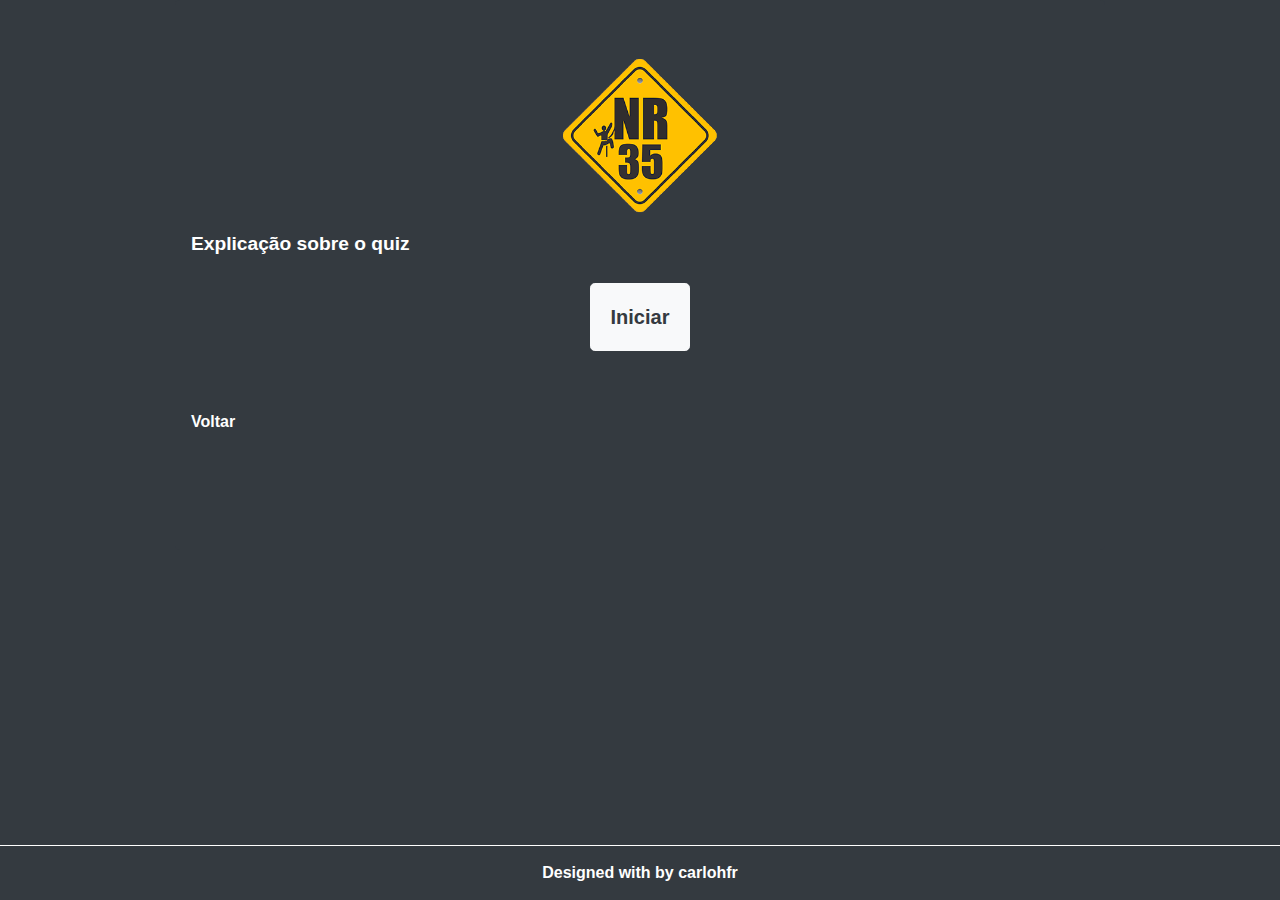
==== quiz.html @ 198e11a0 "Add files via upload" ====
<!doctype html>
<html lang="pt-br">

    <head>
        <title>QUIZ NR35</title>

        <link rel="icon" type="image/x-icon" href="images/favicon.ico">
        
        <meta charset="utf-8">
        <meta name="viewport" content="width=device-width, initial-scale=1, shrink-to-fit=no">

        <!-- External styles -->
        <link rel="stylesheet" href="https://stackpath.bootstrapcdn.com/bootstrap/4.3.1/css/bootstrap.min.css" integrity="sha384-ggOyR0iXCbMQv3Xipma34MD+dH/1fQ784/j6cY/iJTQUOhcWr7x9JvoRxT2MZw1T" crossorigin="anonymous">
        <link rel="stylesheet" href="https://cdnjs.cloudflare.com/ajax/libs/font-awesome/6.0.0-beta2/css/all.min.css" integrity="sha512-YWzhKL2whUzgiheMoBFwW8CKV4qpHQAEuvilg9FAn5VJUDwKZZxkJNuGM4XkWuk94WCrrwslk8yWNGmY1EduTA==" crossorigin="anonymous" referrerpolicy="no-referrer"/>

        <!-- Quiz styles -->
        <link rel="stylesheet" href="css/quiz.css">

        <!-- External scripts -->
        <script src="https://code.jquery.com/jquery-3.1.1.min.js"></script>
        <script src="https://cdnjs.cloudflare.com/ajax/libs/popper.js/1.14.7/umd/popper.min.js" integrity="sha384-UO2eT0CpHqdSJQ6hJty5KVphtPhzWj9WO1clHTMGa3JDZwrnQq4sF86dIHNDz0W1" crossorigin="anonymous"></script>
        <script src="https://stackpath.bootstrapcdn.com/bootstrap/4.3.1/js/bootstrap.min.js" integrity="sha384-JjSmVgyd0p3pXB1rRibZUAYoIIy6OrQ6VrjIEaFf/nJGzIxFDsf4x0xIM+B07jRM" crossorigin="anonymous"></script>
       
        <!-- Quiz scripts -->
        <script src="js/configs.js"></script>
        <script src="js/questions.js"></script>
        <script src="js/quiz.js"></script>
    </head>

    <body class="bg-dark quiz-page">
        <audio id="success" src="audio/success.mp3" preload="auto"></audio>
        <audio id="fail" src="audio/fail.mp3" preload="auto"></audio>

        <div class="container-fluid col-sm-9">
            <div class="">
                <div class="modal-content content-modal bg-dark initial-modal">
                    <div class="modal-header">                       
                        <!--<h3 class='col-12 modal-title text-center'><span class="label label-warning" id="qid"></span>QUIZ NR35</h3>-->
                    </div>

                    <div class="text-center">
                        <img class="img-fluid log-nr35" src="images/NR35Min.png" alt="">
                    </div>

                    <div class="modal-body">
                                                
                        <div class="initial-text quiz-bold-white-content">
                            Explicação sobre o quiz
                        </div>

                        <br>

                        <button class='element-animation1 btn btn-lg btn-light text-dark' onclick='start_quiz()'>Iniciar</button>
                    </div>

                    <div class="modal-footer" style="justify-content: space-between;">
                        <a class="back-article quiz-bold-white-content link-footer" href="index.html">Voltar</a>
                        <!--<span class="about quiz-bold-white-content link-footer">Sobre</span>-->
                    </div>
                </div>

                <div class="modal-content bg-dark about-modal hidden">
                    <div class="modal-header">
                        <h3 class='col-12 modal-title text-center'><span class="label label-warning" id="qid"></span>Título do quiz</h3>
                    </div>

                    <div class="modal-body quiz-bold-white-content">
                        DESENVOLVIMENTO <br><br>
                        Carlo Henrique Ferreira Rodrigues<br>
                    </div>

                    <div class="modal-footer">
                        <span class="back quiz-bold-white-content link-footer">Voltar</span>
                    </div>
                </div>

            </div>
        </div>

        <footer>
            <div class="quiz-credits">
                <div class="col-12">
                    <div class="dev-info text-dark">
                        <p>Designed with <span class="fas fa-heart"></span> by <a href="https://github.com/carlohfr" rel="nofollow" target="_blank">carlohfr</a></p>
                    </div>  
                </div>
            </div>
        </footer>

        <script>
            $('.about').click(function() {
                $('.about-modal').toggleClass('hidden');
                $('.initial-modal').toggleClass('hidden');
            });

            $('.back').click(function() {
                $('.about-modal').toggleClass('hidden');
                $('.initial-modal').toggleClass('hidden');
            });
        </script>

    </body>

</html>
---- css/quiz.css ----
/* ======================= */
/* Quiz                    */
/* ======================= */

h3{
    font-size: 1.5rem;
}

.hidden{
    display: none;
}

.quiz-page{
    position: relative;
    min-height: 100vh;
}

.modal-header{
    margin-top: 25px;
    border: none;
    color: white;
    background-color: transparent;
}

.modal-body{
    border: none;
    min-height: /*205px;*/ 180px;
    text-align: center;
}

.modal-body .txt-left{
    text-align: left !important;
}

.modal-body .txt-right{
    text-align: right !important;
}

.modal-body .initial-text{
    text-align: justify !important;
}

.modal-content{
    border: none;
    text-align: justify !important;
}

.modal-footer {
    border: none;
    margin-bottom: 100px;
}

#qid{
    padding-top: 10px;
    padding-bottom: 10px;
    text-align: justify !important;
    -moz-border-radius: 50px;
    -webkit-border-radius: 50px;
    border-radius: 20px;
}

.quiz-question{
    width: 100%;
}

.question-img{
    padding-top: 5px;
    text-align: center !important;
}

.img-size{
    max-width: 80%;
}

.quiz-bold-white-content{
    color: #fff;
    font-weight: 700;
}

.initial-text{
    font-size: 1.2rem;
}

.link-footer{
    cursor: pointer;
}

.link-footer:hover{
    color: #fff;
    text-decoration: none;
}

.final-score{
    font-size: 3rem;
}

.final-message{
    font-size: 1.2rem;
}

.btn{
    font-weight: 700;
    padding: 18px 20px;
    white-space: normal;
    -webkit-transform: scale(1.0);
    -moz-transform: scale(1.0);
    -o-transform: scale(1.0);
    -webkit-transition-duration: .3s;
    -moz-transition-duration: .3s;
    -o-transition-duration: .3s;
}
  
.btn:hover{
    -webkit-transform: scale(1.1);
    -moz-transform: scale(1.1);
    -o-transform: scale(1.1);
    cursor: pointer;
}

.btn-start{
    position: relative;
}

.btn-block{
    text-align: left;
    position: relative;
}

footer{
    position: absolute;
    bottom: 0;
    width: 100%;
}

.log-nr35{
    max-width: 17%;
}

.quiz-credits {
    width: 100%;
    padding: 15px 0;
    margin-top: 30px;
    border-top: 1px solid #fff;
}

.quiz-credits p {
    margin-bottom: 0;
    color:  #fff;
    font-weight: 700;
}
  
.quiz-credits p a {
    color:  #fff;
}

.quiz-credits p a:hover {
    color:  #fff;
    text-decoration: none;
}

.quiz-credits .nav-inline .nav-link {
    color:  #fff;
    padding: 10px 0;
    margin-left: 10px;
}

.quiz-credits .nav-inline .nav-link:hover {
    color: #3c9cfd;
}

.dev-info
{
    text-align: center;
}

.element-animation1{
    animation: animationFrames ease .8s;
    animation-iteration-count: 1;
    transform-origin: 50% 50%;
    -webkit-animation: animationFrames ease .8s;
    -webkit-animation-iteration-count: 1;
    -webkit-transform-origin: 50% 50%;
    -ms-animation: animationFrames ease .8s;
    -ms-animation-iteration-count: 1;
    -ms-transform-origin: 50% 50%;
}

.element-animation2{
    animation: animationFrames ease 1s;
    animation-iteration-count: 1;
    transform-origin: 50% 50%;
    -webkit-animation: animationFrames ease 1s;
    -webkit-animation-iteration-count: 1;
    -webkit-transform-origin: 50% 50%;
    -ms-animation: animationFrames ease 1s;
    -ms-animation-iteration-count: 1;
    -ms-transform-origin: 50% 50%;
}

.element-animation3{
    animation: animationFrames ease 1.2s;
    animation-iteration-count: 1;
    transform-origin: 50% 50%;
    -webkit-animation: animationFrames ease 1.2s;
    -webkit-animation-iteration-count: 1;
    -webkit-transform-origin: 50% 50%;
    -ms-animation: animationFrames ease 1.2s;
    -ms-animation-iteration-count: 1;
    -ms-transform-origin: 50% 50%;
}

.element-animation4{
    animation: animationFrames ease 1.4s;
    animation-iteration-count: 1;
    transform-origin: 50% 50%;
    -webkit-animation: animationFrames ease 1.4s;
    -webkit-animation-iteration-count: 1;
    -webkit-transform-origin: 50% 50%;
    -ms-animation: animationFrames ease 1.4s;
    -ms-animation-iteration-count: 1;
    -ms-transform-origin: 50% 50%
}

@keyframes animationFrames{
    0% {
        opacity: 0;
        transform: translate(-1500px,0px)
    }

    60% {
        opacity: 1;
        transform: translate(30px,0px)
    }

    80% {
        transform: translate(-10px,0px)
    }

    100% {
        opacity: 1;
        transform: translate(0px,0px)
    }
}
  
@-webkit-keyframes animationFrames{
    0% {
        opacity: 0;
        -webkit-transform: translate(-1500px,0px)
    }
    60% {
        opacity: 1;
        -webkit-transform: translate(30px,0px)
    }

    80% {
        -webkit-transform: translate(-10px,0px)
    }

    100% {
        opacity: 1;
        -webkit-transform: translate(0px,0px)
    }
}
  
@-ms-keyframes animationFrames{
    0% {
        opacity: 0;
        -ms-transform: translate(-1500px,0px)
    }

    60% {
        opacity: 1;
        -ms-transform: translate(30px,0px)
    }
    80% {
        -ms-transform: translate(-10px,0px)
    }

    100% {
        opacity: 1;
        -ms-transform: translate(0px,0px)
    }
}
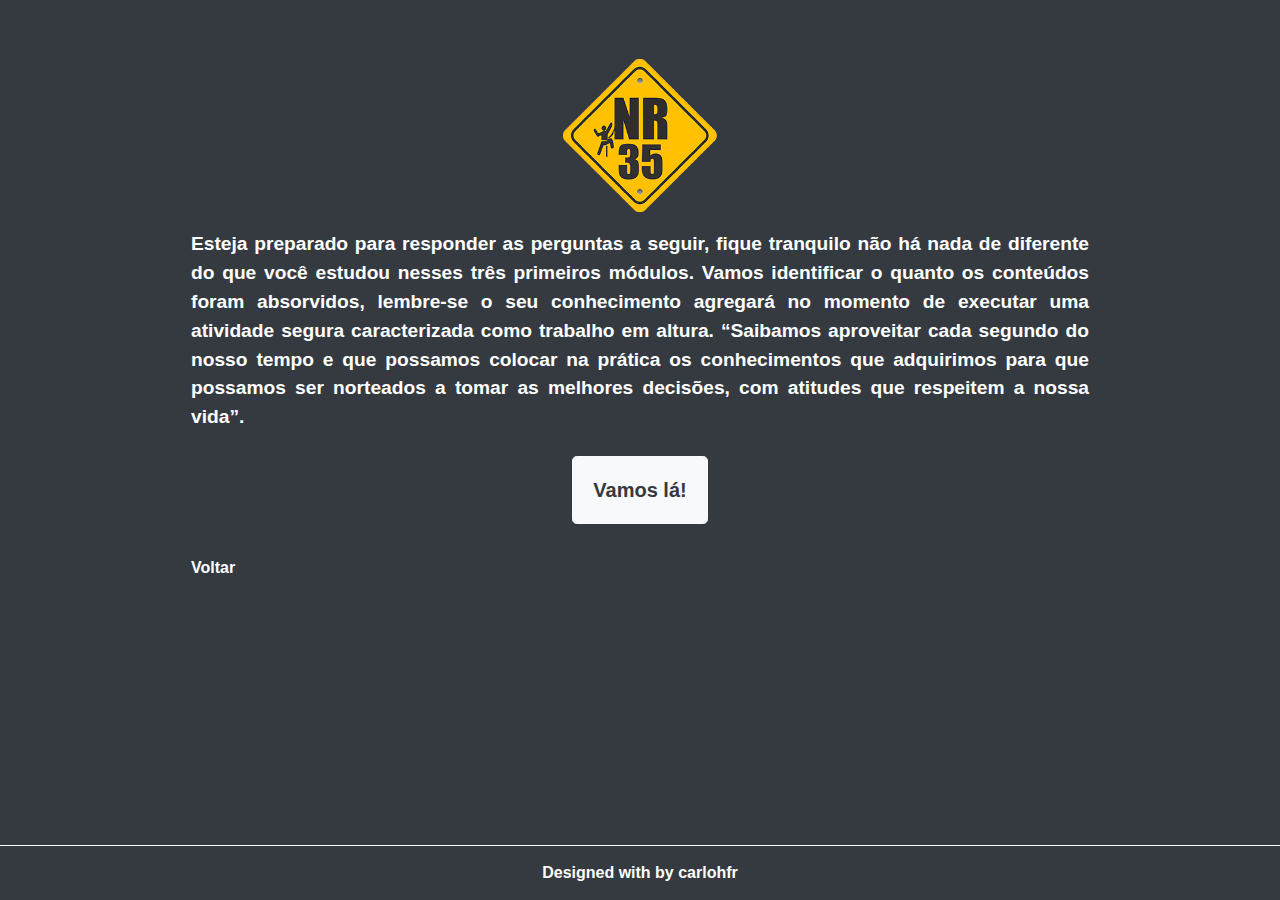
==== commit fdeb6e78: "V2" ====
--- a/quiz.html
+++ b/quiz.html
@@ -45,12 +45,18 @@
                     <div class="modal-body">
                                                 
                         <div class="initial-text quiz-bold-white-content">
-                            Explicação sobre o quiz
+                            Esteja preparado para responder as perguntas a seguir, fique tranquilo não há nada de
+                            diferente do que você estudou nesses três primeiros módulos. Vamos identificar o quanto os
+                            conteúdos foram absorvidos, lembre-se o seu conhecimento agregará no momento de
+                            executar uma atividade segura caracterizada como trabalho em altura.
+                            “Saibamos aproveitar cada segundo do nosso tempo e que possamos colocar na prática os
+                            conhecimentos que adquirimos para que possamos ser norteados a tomar as melhores
+                            decisões, com atitudes que respeitem a nossa vida”.
                         </div>
 
                         <br>
 
-                        <button class='element-animation1 btn btn-lg btn-light text-dark' onclick='start_quiz()'>Iniciar</button>
+                        <button class='element-animation1 btn btn-lg btn-light text-dark' onclick='start_quiz()'>Vamos lá!</button>
                     </div>
 
                     <div class="modal-footer" style="justify-content: space-between;">
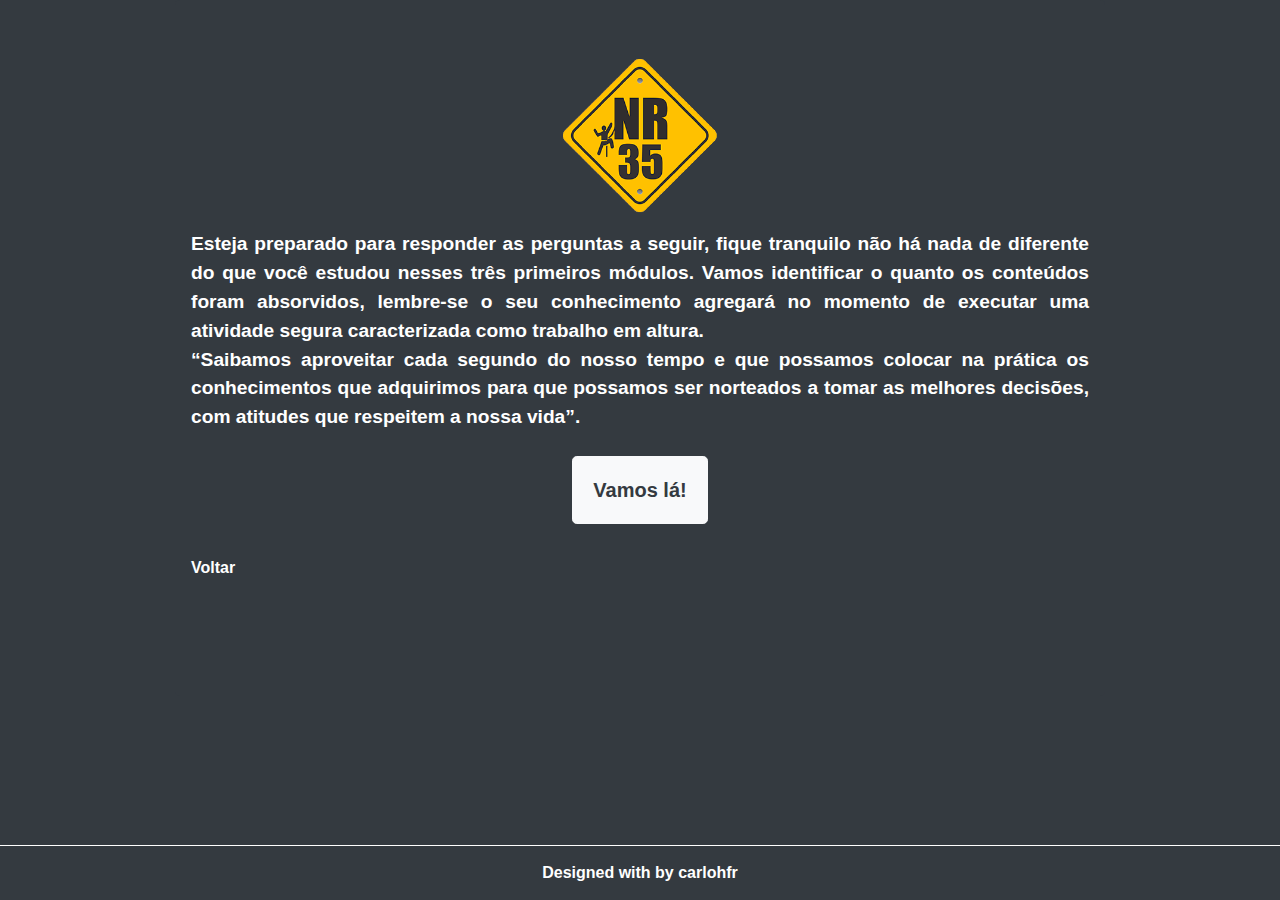
==== commit f275ed46: "Add files via upload" ====
--- a/quiz.html
+++ b/quiz.html
@@ -49,6 +49,9 @@
                             diferente do que você estudou nesses três primeiros módulos. Vamos identificar o quanto os
                             conteúdos foram absorvidos, lembre-se o seu conhecimento agregará no momento de
                             executar uma atividade segura caracterizada como trabalho em altura.
+                        </div>
+
+                        <div class="initial-text quiz-bold-white-content">
                             “Saibamos aproveitar cada segundo do nosso tempo e que possamos colocar na prática os
                             conhecimentos que adquirimos para que possamos ser norteados a tomar as melhores
                             decisões, com atitudes que respeitem a nossa vida”.
--- a/css/quiz.css
+++ b/css/quiz.css
@@ -92,10 +92,16 @@
 
 .final-score{
     font-size: 3rem;
+    color: orange !important;
 }
 
 .final-message{
     font-size: 1.2rem;
+}
+
+.thank-message{
+    font-size: 2rem !important; 
+    text-transform: uppercase !important;
 }
 
 .btn{
@@ -136,6 +142,14 @@
     max-width: 17%;
 }
 
+.log-fim{
+    max-width: 20%;
+}
+
+.btn-score{
+    min-width: 20%;
+}
+
 .quiz-credits {
     width: 100%;
     padding: 15px 0;
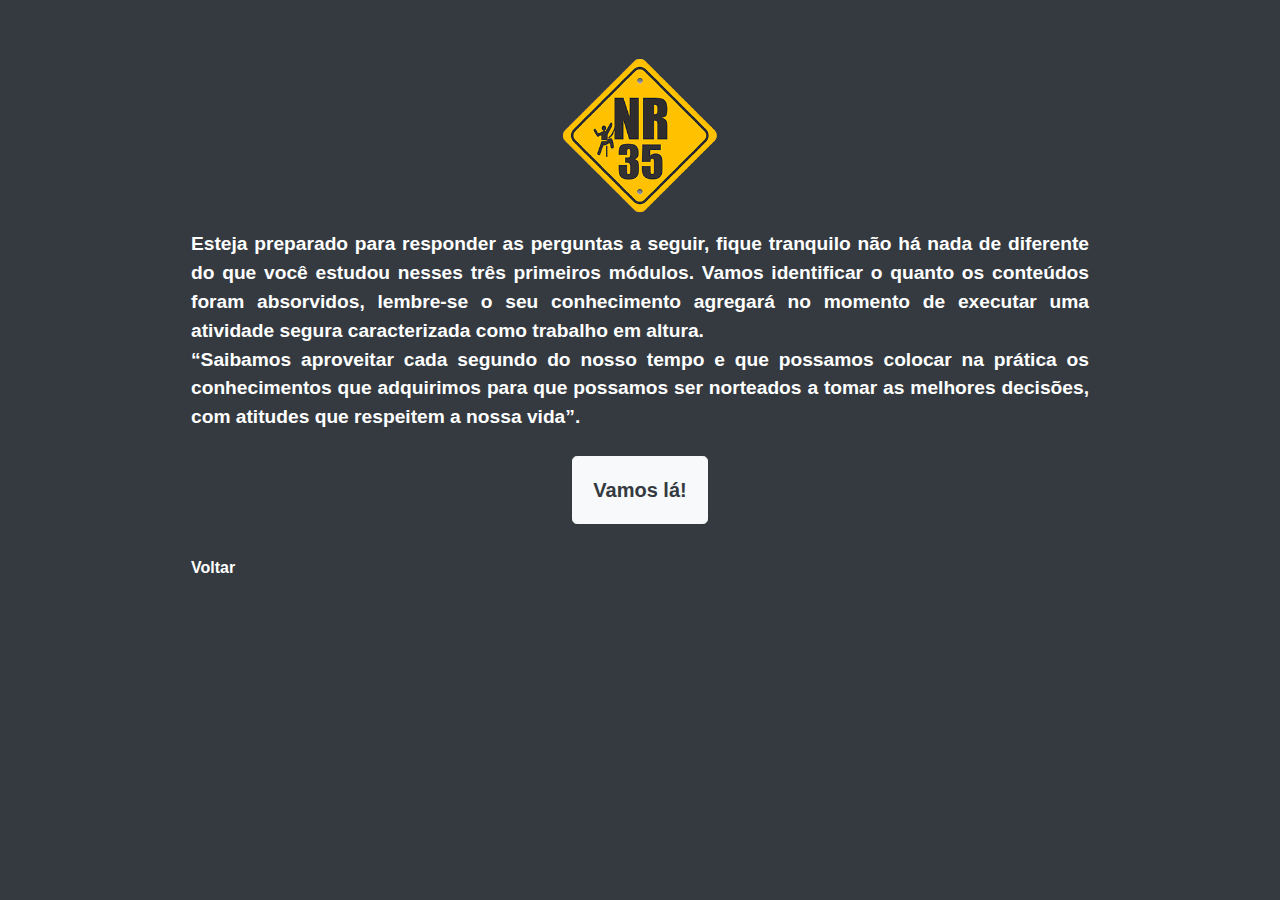
==== commit 9dbb24df: "v4" ====
--- a/quiz.html
+++ b/quiz.html
@@ -86,7 +86,7 @@
             </div>
         </div>
 
-        <footer>
+       <!-- <footer>
             <div class="quiz-credits">
                 <div class="col-12">
                     <div class="dev-info text-dark">
@@ -94,7 +94,7 @@
                     </div>  
                 </div>
             </div>
-        </footer>
+        </footer>-->
 
         <script>
             $('.about').click(function() {
